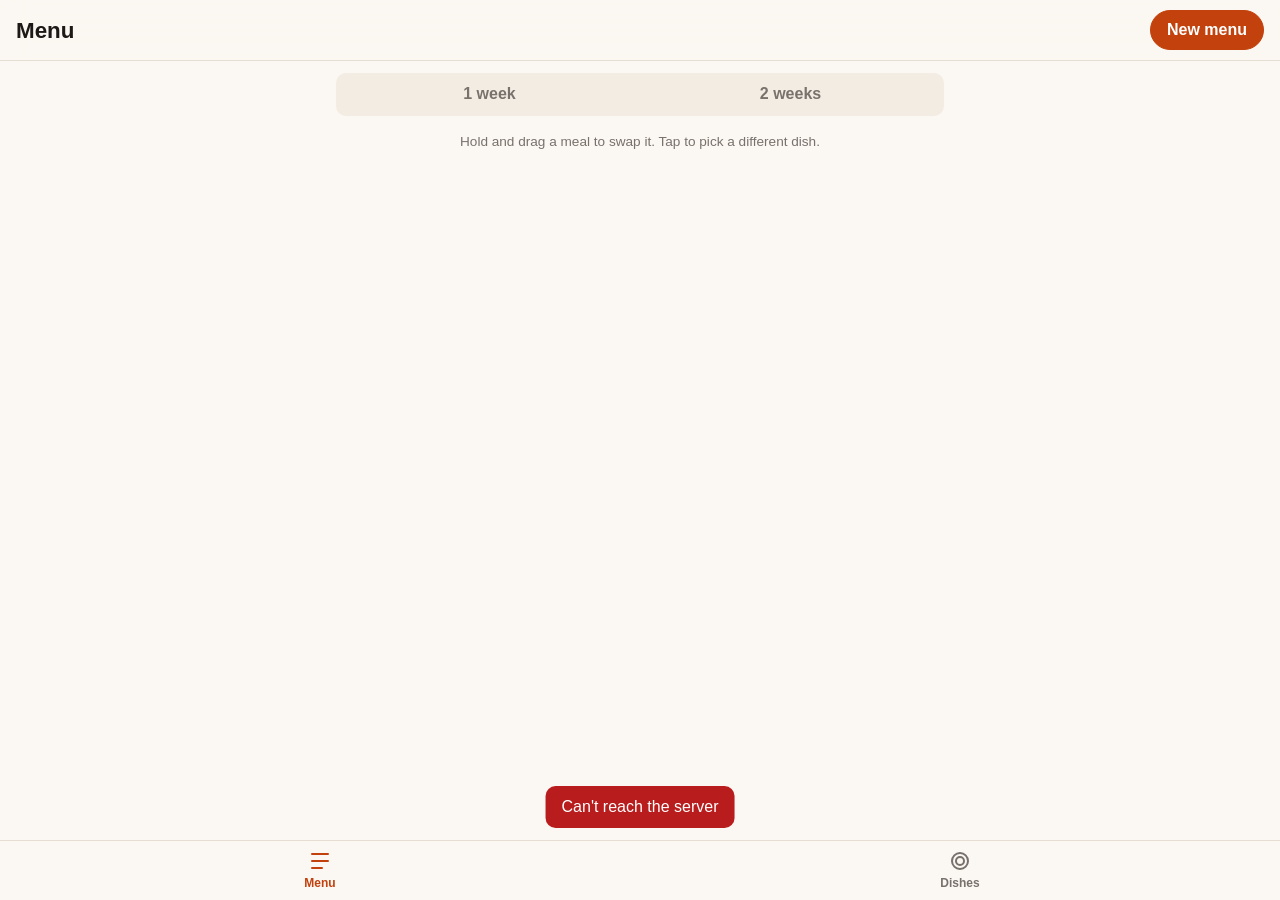
==== static/index.html @ 30e587e8 "Mobile-first PWA with SQLite storage, live sync and dish editing - Store dishes, ingredients and the" ====
<!DOCTYPE html>
<html lang="en">
<head>
    <meta charset="UTF-8">
    <meta name="viewport" content="width=device-width, initial-scale=1, viewport-fit=cover">
    <title>Menu</title>
    <meta name="theme-color" content="#fbf7f2" media="(prefers-color-scheme: light)">
    <meta name="theme-color" content="#1c1917" media="(prefers-color-scheme: dark)">
    <meta name="apple-mobile-web-app-capable" content="yes">
    <meta name="mobile-web-app-capable" content="yes">
    <meta name="apple-mobile-web-app-status-bar-style" content="default">
    <meta name="apple-mobile-web-app-title" content="Menu">
    <link rel="manifest" href="manifest.webmanifest">
    <link rel="icon" href="icons/icon.svg" type="image/svg+xml">
    <link rel="apple-touch-icon" href="icons/apple-touch-icon.png">
    <link rel="stylesheet" href="styles.css">
</head>
<body>
    <header class="topbar">
        <h1 id="title">Menu</h1>
        <button id="generate" class="btn primary" data-view="menu">New menu</button>
        <button id="add-dish" class="btn primary" data-view="dishes" hidden>Add dish</button>
    </header>

    <main>
        <section id="view-menu">
            <div class="segmented" role="group" aria-label="Weeks to plan">
                <button data-weeks="1">1 week</button>
                <button data-weeks="2">2 weeks</button>
            </div>
            <p id="menu-notice" class="notice" hidden></p>
            <div id="menu"></div>
            <p class="hint">Hold and drag a meal to swap it. Tap to pick a different dish.</p>
        </section>

        <section id="view-dishes" hidden>
            <input id="dish-search" type="search" placeholder="Search dishes, tags, ingredients" autocomplete="off">
            <p id="dish-count" class="hint"></p>
            <ul id="dish-list" class="list"></ul>
        </section>
    </main>

    <nav class="tabbar">
        <button data-tab="menu" aria-current="page">
            <svg viewBox="0 0 24 24" aria-hidden="true"><path d="M4 5h16M4 12h16M4 19h10"/></svg>
            Menu
        </button>
        <button data-tab="dishes">
            <svg viewBox="0 0 24 24" aria-hidden="true"><circle cx="12" cy="12" r="8"/><circle cx="12" cy="12" r="4"/></svg>
            Dishes
        </button>
    </nav>

    <dialog id="picker">
        <form method="dialog" class="sheet">
            <header>
                <h2 id="picker-title"></h2>
                <button class="btn" value="cancel">Close</button>
            </header>
            <input id="picker-search" type="search" placeholder="Search dishes" autocomplete="off">
            <ul id="picker-list" class="list"></ul>
            <footer>
                <button id="picker-clear" type="button" class="btn danger">Clear this meal</button>
            </footer>
        </form>
    </dialog>

    <dialog id="editor">
        <form id="editor-form" class="sheet">
            <header>
                <h2 id="editor-title">Add dish</h2>
                <button type="button" class="btn" id="editor-cancel">Cancel</button>
            </header>
            <label>Name
                <input name="name" required autocomplete="off" placeholder="e.g. Spaghetti bolognese">
            </label>
            <label>Tag
                <input name="tag" required list="tag-options" autocomplete="off" autocapitalize="none" placeholder="e.g. beef, fish, vegetarian">
            </label>
            <div class="field">
                <span>Ingredients</span>
                <div id="chips" class="chips"></div>
                <div class="row">
                    <input id="ingredient-input" list="ingredient-options" autocomplete="off" autocapitalize="none" placeholder="Add an ingredient">
                    <button type="button" class="btn" id="ingredient-add">Add</button>
                </div>
                <small>Tap an ingredient to mark it as a staple (oil, salt…). Staples are ignored when matching what you have at home.</small>
            </div>
            <label>Notes
                <textarea name="notes" rows="2" placeholder="Optional: link to the recipe, tips…"></textarea>
            </label>
            <footer>
                <button type="button" class="btn danger" id="editor-delete" hidden>Delete</button>
                <button type="submit" class="btn primary">Save</button>
            </footer>
        </form>
    </dialog>

    <datalist id="tag-options"></datalist>
    <datalist id="ingredient-options"></datalist>
    <div id="toast" role="status" aria-live="polite"></div>

    <script src="app.js"></script>
</body>
</html>
---- static/styles.css ----
:root {
    --bg: #fbf7f2;
    --surface: #ffffff;
    --surface-2: #f3ece3;
    --text: #1c1917;
    --muted: #78716c;
    --border: #e7ded3;
    --accent: #c2410c;
    --accent-text: #ffffff;
    --accent-soft: #fde7d9;
    --danger: #b91c1c;
    --today: #fff3e8;
    --shadow: 0 8px 24px rgb(28 25 23 / 0.18);
    --radius: 12px;
    --tabbar-h: 60px;
    color-scheme: light dark;
}

@media (prefers-color-scheme: dark) {
    :root {
        --bg: #1c1917;
        --surface: #292524;
        --surface-2: #322d2a;
        --text: #f5f5f4;
        --muted: #a8a29e;
        --border: #44403c;
        --accent: #fb923c;
        --accent-text: #1c1917;
        --accent-soft: #4a2c1a;
        --danger: #f87171;
        --today: #3a2a1f;
        --shadow: 0 8px 24px rgb(0 0 0 / 0.5);
    }
}

* { box-sizing: border-box; }

html { -webkit-text-size-adjust: 100%; }

body {
    margin: 0;
    background: var(--bg);
    color: var(--text);
    font: 16px/1.4 -apple-system, BlinkMacSystemFont, "Segoe UI", Roboto, sans-serif;
    padding-bottom: calc(var(--tabbar-h) + env(safe-area-inset-bottom));
}

button, input, textarea { font: inherit; color: inherit; }

button, .meal, .list li { -webkit-tap-highlight-color: transparent; }

[hidden] { display: none !important; }

/* --- Top bar --- */

.topbar {
    position: sticky;
    top: 0;
    z-index: 10;
    display: flex;
    align-items: center;
    justify-content: space-between;
    gap: 12px;
    padding: calc(10px + env(safe-area-inset-top)) 16px 10px;
    background: color-mix(in srgb, var(--bg) 88%, transparent);
    backdrop-filter: blur(12px);
    -webkit-backdrop-filter: blur(12px);
    border-bottom: 1px solid var(--border);
}

.topbar h1 { margin: 0; font-size: 1.4rem; }

main {
    max-width: 640px;
    margin: 0 auto;
    padding: 12px 16px 24px;
}

/* --- Buttons --- */

.btn {
    border: 1px solid var(--border);
    background: var(--surface);
    border-radius: 999px;
    padding: 8px 16px;
    font-weight: 600;
    cursor: pointer;
    min-height: 40px;
}
.btn.primary { background: var(--accent); border-color: var(--accent); color: var(--accent-text); }
.btn.danger { color: var(--danger); }
.btn:disabled { opacity: 0.5; }

.segmented {
    display: flex;
    background: var(--surface-2);
    border-radius: 10px;
    padding: 3px;
    margin-bottom: 16px;
}
.segmented button {
    flex: 1;
    border: 0;
    background: transparent;
    padding: 7px;
    border-radius: 8px;
    font-weight: 600;
    color: var(--muted);
    cursor: pointer;
}
.segmented button[aria-pressed="true"] {
    background: var(--surface);
    color: var(--text);
    box-shadow: 0 1px 3px rgb(0 0 0 / 0.12);
}

/* --- Menu --- */

.week-title {
    font-size: 0.85rem;
    text-transform: uppercase;
    letter-spacing: 0.06em;
    color: var(--muted);
    margin: 24px 4px 8px;
}
.week-title:first-child { margin-top: 0; }

.day {
    background: var(--surface);
    border: 1px solid var(--border);
    border-radius: var(--radius);
    margin-bottom: 14px;
    overflow: hidden;
}
.day.today { background: var(--today); border-color: var(--accent); }

.day-name {
    display: flex;
    align-items: baseline;
    gap: 8px;
    padding: 10px 14px 4px;
    font-weight: 700;
}
.day-name .date { font-weight: 400; color: var(--muted); font-size: 0.9rem; }
.day-name .badge {
    margin-left: auto;
    font-size: 0.75rem;
    font-weight: 700;
    color: var(--accent);
    text-transform: uppercase;
}

.meal {
    display: flex;
    align-items: center;
    gap: 10px;
    padding: 10px 14px;
    min-height: 48px;
    cursor: grab;
    user-select: none;
    -webkit-user-select: none;
    -webkit-touch-callout: none;
    transition: background 0.15s;
}
.meal + .meal { border-top: 1px solid var(--border); }
.meal-label { width: 52px; flex: none; color: var(--muted); font-size: 0.85rem; }
.dish-name { flex: 1; min-width: 0; overflow-wrap: anywhere; }
.meal.empty .dish-name, .meal.free .dish-name { color: var(--muted); font-style: italic; }
.meal.free { cursor: default; }
.meal.drag-source { opacity: 0.35; }
.meal.drop-target { background: var(--accent-soft); outline: 2px dashed var(--accent); outline-offset: -4px; }
.meal.pressing { background: var(--surface-2); }

.tag {
    flex: none;
    font-size: 0.75rem;
    padding: 2px 8px;
    border-radius: 999px;
    background: var(--surface-2);
    color: var(--muted);
}

.drag-ghost {
    position: fixed;
    z-index: 100;
    pointer-events: none;
    background: var(--surface);
    border: 1px solid var(--accent);
    border-radius: var(--radius);
    box-shadow: var(--shadow);
    transform: translate(-50%, -50%) scale(1.03);
}

body.dragging { cursor: grabbing; }

.notice {
    background: var(--accent-soft);
    border-radius: var(--radius);
    padding: 10px 14px;
    margin: 0 0 16px;
}

.hint { color: var(--muted); font-size: 0.85rem; text-align: center; }

/* --- Lists (dishes, picker) --- */

.list { list-style: none; margin: 0; padding: 0; }
.list li {
    display: flex;
    align-items: center;
    gap: 10px;
    padding: 12px 14px;
    background: var(--surface);
    border: 1px solid var(--border);
    border-bottom-width: 0;
    cursor: pointer;
}
.list li:first-child { border-radius: var(--radius) var(--radius) 0 0; }
.list li:last-child { border-bottom-width: 1px; border-radius: 0 0 var(--radius) var(--radius); }
.list li:only-child { border-radius: var(--radius); }
.list .info { flex: 1; min-width: 0; }
.list .sub { display: block; color: var(--muted); font-size: 0.85rem; overflow-wrap: anywhere; }
.list li.current { background: var(--accent-soft); }

input[type="search"], input:not([type]), textarea {
    width: 100%;
    padding: 10px 12px;
    border: 1px solid var(--border);
    border-radius: 10px;
    background: var(--surface);
}
textarea { resize: vertical; }

#dish-search { margin-bottom: 4px; }

/* --- Tab bar --- */

.tabbar {
    position: fixed;
    inset: auto 0 0 0;
    z-index: 10;
    display: flex;
    height: calc(var(--tabbar-h) + env(safe-area-inset-bottom));
    padding-bottom: env(safe-area-inset-bottom);
    background: color-mix(in srgb, var(--bg) 92%, transparent);
    backdrop-filter: blur(12px);
    -webkit-backdrop-filter: blur(12px);
    border-top: 1px solid var(--border);
}
.tabbar button {
    flex: 1;
    display: flex;
    flex-direction: column;
    align-items: center;
    justify-content: center;
    gap: 2px;
    border: 0;
    background: none;
    color: var(--muted);
    font-size: 0.75rem;
    font-weight: 600;
    cursor: pointer;
}
.tabbar svg { width: 24px; height: 24px; fill: none; stroke: currentColor; stroke-width: 2; stroke-linecap: round; }
.tabbar button[aria-current="page"] { color: var(--accent); }

/* --- Dialogs (bottom sheets on mobile) --- */

dialog {
    border: 0;
    padding: 0;
    background: var(--surface);
    color: var(--text);
    width: 100%;
    max-width: 640px;
    max-height: 90dvh;
    margin: auto auto 0;
    border-radius: 16px 16px 0 0;
    box-shadow: var(--shadow);
}
dialog::backdrop { background: rgb(0 0 0 / 0.4); }

@media (min-width: 700px) {
    dialog { margin: auto; border-radius: 16px; }
}

.sheet {
    display: flex;
    flex-direction: column;
    gap: 12px;
    padding: 16px 16px calc(16px + env(safe-area-inset-bottom));
    max-height: 90dvh;
}
.sheet header, .sheet footer { display: flex; align-items: center; justify-content: space-between; gap: 8px; }
.sheet footer { justify-content: flex-end; }
.sheet footer .danger { margin-right: auto; }
.sheet h2 { margin: 0; font-size: 1.15rem; }
.sheet .list { overflow-y: auto; min-height: 0; flex: 1; }
.sheet label, .field { display: flex; flex-direction: column; gap: 4px; font-weight: 600; font-size: 0.9rem; }
.sheet label input, .sheet label textarea { font-weight: 400; font-size: 1rem; }
.field small { font-weight: 400; color: var(--muted); }
.row { display: flex; gap: 8px; }
.row input { font-weight: 400; }

#editor-form { overflow-y: auto; }

.chips { display: flex; flex-wrap: wrap; gap: 6px; }
.chip {
    display: inline-flex;
    align-items: center;
    gap: 4px;
    padding: 4px 4px 4px 12px;
    border-radius: 999px;
    background: var(--accent-soft);
    border: 1px solid var(--accent);
    font-weight: 400;
    cursor: pointer;
}
.chip.staple { background: transparent; border-style: dashed; border-color: var(--border); color: var(--muted); }
.chip button {
    border: 0;
    background: none;
    width: 26px;
    height: 26px;
    border-radius: 50%;
    cursor: pointer;
    color: var(--muted);
}

/* --- Toast --- */

#toast {
    position: fixed;
    left: 50%;
    bottom: calc(var(--tabbar-h) + env(safe-area-inset-bottom) + 12px);
    transform: translate(-50%, 20px);
    max-width: calc(100% - 32px);
    background: var(--text);
    color: var(--bg);
    padding: 10px 16px;
    border-radius: 10px;
    opacity: 0;
    pointer-events: none;
    transition: opacity 0.2s, transform 0.2s;
    z-index: 200;
}
#toast.show { opacity: 1; transform: translate(-50%, 0); }
#toast.error { background: var(--danger); color: #fff; }
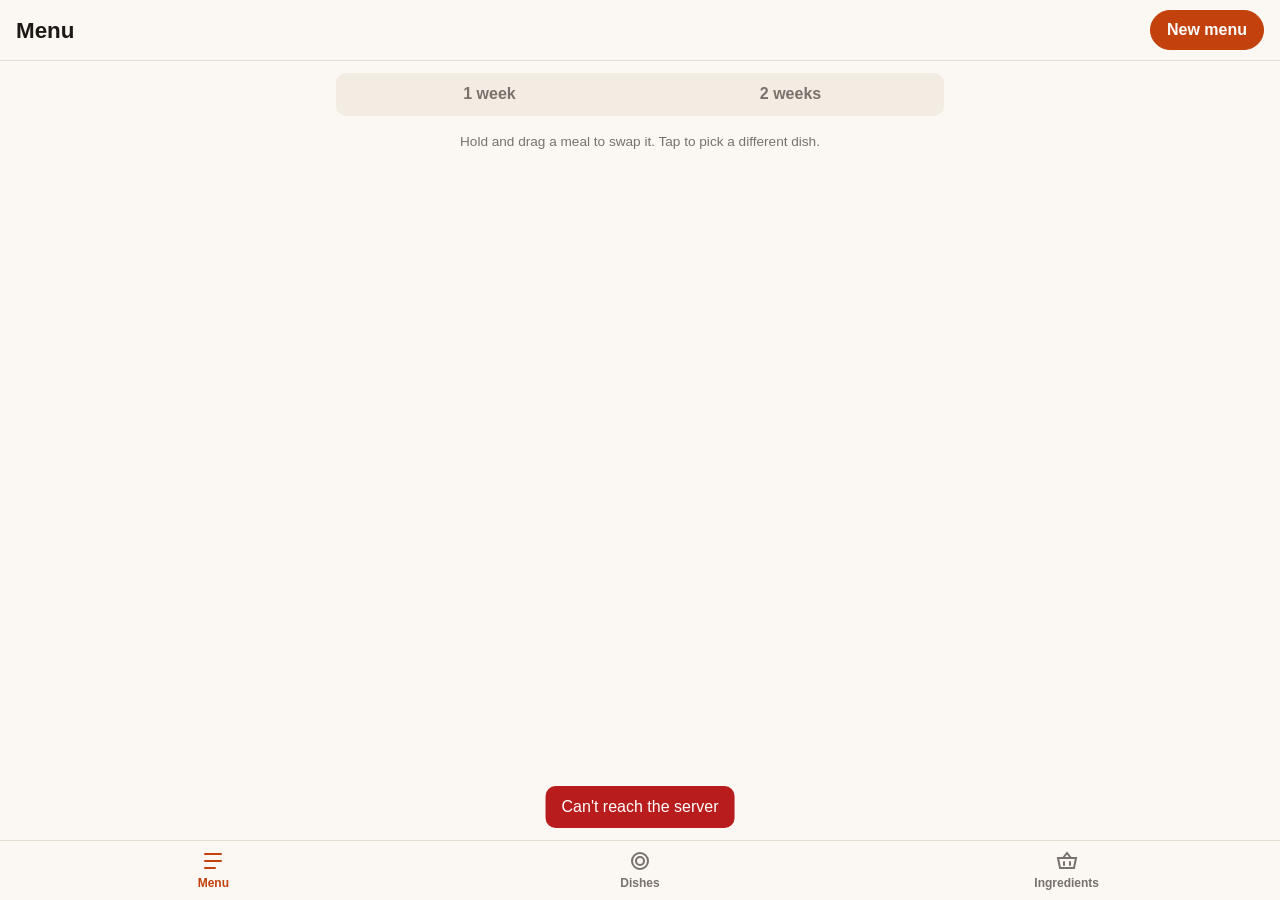
==== commit e0850920: "Ingredients tab with shared "bought" checkmarks - New Ingredients tab: every ingredient of the plann" ====
--- a/static/index.html
+++ b/static/index.html
@@ -24,7 +24,7 @@
 
     <main>
         <section id="view-menu">
-            <div class="segmented" role="group" aria-label="Weeks to plan">
+            <div id="menu-weeks" class="segmented" role="group" aria-label="Weeks to plan">
                 <button data-weeks="1">1 week</button>
                 <button data-weeks="2">2 weeks</button>
             </div>
@@ -33,10 +33,41 @@
             <p class="hint">Hold and drag a meal to swap it. Tap to pick a different dish.</p>
         </section>
 
+        <section id="view-ingredients" hidden>
+            <div id="ingredients-weeks" class="segmented" role="group" aria-label="Weeks to include" hidden>
+                <button data-week="0">Both weeks</button>
+                <button data-week="1">Week 1</button>
+                <button data-week="2">Week 2</button>
+            </div>
+            <div class="list-toolbar">
+                <p id="ingredients-summary" class="hint"></p>
+                <button id="uncheck-all" type="button" class="btn small" hidden>Uncheck all</button>
+            </div>
+            <ul id="ingredient-list" class="list"></ul>
+            <details id="staples" hidden>
+                <summary>Staples <span class="count"></span></summary>
+                <ul class="list"></ul>
+            </details>
+            <p id="ingredients-missing" class="notice" hidden></p>
+        </section>
+
         <section id="view-dishes" hidden>
             <input id="dish-search" type="search" placeholder="Search dishes, tags, ingredients" autocomplete="off">
-            <p id="dish-count" class="hint"></p>
-            <ul id="dish-list" class="list"></ul>
+            <div class="list-toolbar">
+                <p id="dish-count" class="hint"></p>
+                <div class="sort">
+                    <button id="sort-button" type="button" class="icon-btn" aria-label="Sort dishes" aria-haspopup="menu" aria-expanded="false">
+                        <svg viewBox="0 0 24 24" aria-hidden="true"><path d="M4 6h9M4 11h7M4 16h5M18 5v14M14.5 15.5 18 19l3.5-3.5"/></svg>
+                    </button>
+                    <div id="sort-menu" class="popover" role="menu" hidden>
+                        <span class="popover-title">Sort by</span>
+                        <button type="button" role="menuitemradio" data-sort="name">Name</button>
+                        <button type="button" role="menuitemradio" data-sort="category">Category</button>
+                        <button type="button" role="menuitemradio" data-sort="season">Season</button>
+                    </div>
+                </div>
+            </div>
+            <div id="dish-list"></div>
         </section>
     </main>
 
@@ -49,6 +80,10 @@
             <svg viewBox="0 0 24 24" aria-hidden="true"><circle cx="12" cy="12" r="8"/><circle cx="12" cy="12" r="4"/></svg>
             Dishes
         </button>
+        <button data-tab="ingredients">
+            <svg viewBox="0 0 24 24" aria-hidden="true"><path d="M3 9h18l-2 10H5L3 9zM8 9l4-5 4 5M9 13v3M15 13v3"/></svg>
+            Ingredients
+        </button>
     </nav>
 
     <dialog id="picker">
@@ -57,7 +92,9 @@
                 <h2 id="picker-title"></h2>
                 <button class="btn" value="cancel">Close</button>
             </header>
+            <div id="picker-actions" class="actions"></div>
             <input id="picker-search" type="search" placeholder="Search dishes" autocomplete="off">
+            <p id="picker-hint" class="hint" hidden></p>
             <ul id="picker-list" class="list"></ul>
             <footer>
                 <button id="picker-clear" type="button" class="btn danger">Clear this meal</button>
@@ -74,16 +111,62 @@
             <label>Name
                 <input name="name" required autocomplete="off" placeholder="e.g. Spaghetti bolognese">
             </label>
-            <label>Tag
-                <input name="tag" required list="tag-options" autocomplete="off" autocapitalize="none" placeholder="e.g. beef, fish, vegetarian">
-            </label>
             <div class="field">
+                <span>Role</span>
+                <div class="segmented choice">
+                    <label><input type="radio" name="role" value="main"><span>Full meal</span></label>
+                    <label><input type="radio" name="role" value="combinable"><span>Combinable</span></label>
+                    <label><input type="radio" name="role" value="side"><span>Side only</span></label>
+                </div>
+                <small id="role-help"></small>
+            </div>
+            <div class="field" id="category-field">
+                <label for="category-input">Category</label>
+                <input id="category-input" name="category" required autocomplete="off" autocapitalize="none" placeholder="e.g. beef, fish, vegetarian">
+                <div class="suggestions"></div>
+                <small>One per dish. Used by the menu rules (no two of the same on one day, egg on Saturday…).</small>
+            </div>
+            <div class="field" id="tags-field">
+                <span>Tags</span>
+                <div class="chips"></div>
+                <div class="row">
+                    <input autocomplete="off" autocapitalize="none" placeholder="Add a tag (e.g. japanese, soup)">
+                    <button type="button" class="btn">Add</button>
+                </div>
+                <div class="suggestions"></div>
+            </div>
+            <div class="field">
+                <span>Season</span>
+                <div class="segmented choice">
+                    <label><input type="radio" name="season" value="all"><span>All year</span></label>
+                    <label><input type="radio" name="season" value="summer"><span>Summer</span></label>
+                    <label><input type="radio" name="season" value="winter"><span>Winter</span></label>
+                </div>
+            </div>
+            <div class="field">
+                <span>Eaten at</span>
+                <div class="segmented choice">
+                    <label><input type="radio" name="meal_time" value="lunch" required><span>Lunch</span></label>
+                    <label><input type="radio" name="meal_time" value="dinner"><span>Dinner</span></label>
+                </div>
+                <small id="meal-time-help" class="warning">Pick lunch or dinner.</small>
+            </div>
+            <div class="field">
+                <span>Lasts</span>
+                <div class="segmented choice">
+                    <label><input type="radio" name="portions" value="1"><span>1 meal</span></label>
+                    <label><input type="radio" name="portions" value="2"><span>2 meals</span></label>
+                </div>
+                <small>2 meals: cooked once, eaten again within 2 days (e.g. soups, stews).</small>
+            </div>
+            <div class="field" id="ingredients-field">
                 <span>Ingredients</span>
-                <div id="chips" class="chips"></div>
+                <div class="chips"></div>
                 <div class="row">
-                    <input id="ingredient-input" list="ingredient-options" autocomplete="off" autocapitalize="none" placeholder="Add an ingredient">
-                    <button type="button" class="btn" id="ingredient-add">Add</button>
+                    <input autocomplete="off" autocapitalize="none" placeholder="Add an ingredient">
+                    <button type="button" class="btn">Add</button>
                 </div>
+                <div class="suggestions"></div>
                 <small>Tap an ingredient to mark it as a staple (oil, salt…). Staples are ignored when matching what you have at home.</small>
             </div>
             <label>Notes
@@ -96,8 +179,6 @@
         </form>
     </dialog>
 
-    <datalist id="tag-options"></datalist>
-    <datalist id="ingredient-options"></datalist>
     <div id="toast" role="status" aria-live="polite"></div>
 
     <script src="app.js"></script>
--- a/static/styles.css
+++ b/static/styles.css
@@ -47,7 +47,7 @@
 
 button, input, textarea { font: inherit; color: inherit; }
 
-button, .meal, .list li { -webkit-tap-highlight-color: transparent; }
+button, label, .meal, .list li { -webkit-tap-highlight-color: transparent; }
 
 [hidden] { display: none !important; }
 
@@ -165,8 +165,7 @@
 .meal + .meal { border-top: 1px solid var(--border); }
 .meal-label { width: 52px; flex: none; color: var(--muted); font-size: 0.85rem; }
 .dish-name { flex: 1; min-width: 0; overflow-wrap: anywhere; }
-.meal.empty .dish-name, .meal.free .dish-name { color: var(--muted); font-style: italic; }
-.meal.free { cursor: default; }
+.meal.empty .dish-name { color: var(--muted); font-style: italic; }
 .meal.drag-source { opacity: 0.35; }
 .meal.drop-target { background: var(--accent-soft); outline: 2px dashed var(--accent); outline-offset: -4px; }
 .meal.pressing { background: var(--surface-2); }
@@ -346,3 +345,174 @@
 }
 #toast.show { opacity: 1; transform: translate(-50%, 0); }
 #toast.error { background: var(--danger); color: #fff; }
+
+/* --- Second dishes, tags, suggestions --- */
+
+.dish-name .side { color: var(--muted); }
+
+.list .sub.labels { display: flex; flex-wrap: wrap; gap: 4px; margin: 2px 0; }
+.list .sub.labels:empty { display: none; }
+.label {
+    white-space: nowrap;
+    font-size: 0.75rem;
+    padding: 0 6px;
+    border-radius: 999px;
+    border: 1px solid var(--border);
+}
+.label.accent { border-color: var(--accent); color: var(--accent); }
+.dish-name .label.leftovers { margin-left: 6px; vertical-align: middle; color: var(--muted); }
+
+.suggestions { display: flex; flex-wrap: wrap; gap: 6px; }
+.suggestion {
+    border: 1px dashed var(--accent);
+    background: transparent;
+    color: var(--accent);
+    border-radius: 999px;
+    padding: 4px 12px;
+    min-height: 32px;
+    font-size: 0.9rem;
+    cursor: pointer;
+}
+
+/* Radio buttons shown as a segmented control */
+.segmented.choice { margin: 0; }
+.sheet .segmented.choice label { flex: 1; display: block; font-weight: 600; }
+.segmented.choice input { position: absolute; opacity: 0; pointer-events: none; }
+.segmented.choice span {
+    display: block;
+    text-align: center;
+    padding: 7px 4px;
+    border-radius: 8px;
+    color: var(--muted);
+    cursor: pointer;
+    font-size: 0.9rem;
+}
+.segmented.choice input:checked + span {
+    background: var(--surface);
+    color: var(--text);
+    box-shadow: 0 1px 3px rgb(0 0 0 / 0.12);
+}
+.segmented.choice input:focus-visible + span { outline: 2px solid var(--accent); }
+
+.actions { display: flex; flex-wrap: wrap; gap: 8px; }
+
+.label.warning { border-color: var(--danger); color: var(--danger); }
+.field small.warning { color: var(--danger); }
+
+/* --- Dish list: sections and sort menu --- */
+
+.list-toolbar {
+    display: flex;
+    align-items: center;
+    justify-content: space-between;
+    gap: 8px;
+    margin: 4px 0 8px;
+}
+.list-toolbar .hint { margin: 0; text-align: left; }
+
+.sort { position: relative; flex: none; }
+.icon-btn {
+    display: grid;
+    place-items: center;
+    width: 40px;
+    height: 40px;
+    border: 1px solid var(--border);
+    border-radius: 50%;
+    background: var(--surface);
+    color: var(--text);
+    cursor: pointer;
+}
+.icon-btn[aria-expanded="true"] { border-color: var(--accent); color: var(--accent); }
+.icon-btn svg { width: 20px; height: 20px; fill: none; stroke: currentColor; stroke-width: 2; stroke-linecap: round; stroke-linejoin: round; }
+
+.popover {
+    position: absolute;
+    right: 0;
+    top: calc(100% + 6px);
+    z-index: 20;
+    min-width: 170px;
+    padding: 6px;
+    background: var(--surface);
+    border: 1px solid var(--border);
+    border-radius: var(--radius);
+    box-shadow: var(--shadow);
+}
+.popover-title {
+    display: block;
+    padding: 6px 10px 4px;
+    font-size: 0.75rem;
+    font-weight: 700;
+    text-transform: uppercase;
+    letter-spacing: 0.06em;
+    color: var(--muted);
+}
+.popover button {
+    display: flex;
+    align-items: center;
+    justify-content: space-between;
+    width: 100%;
+    min-height: 40px;
+    padding: 8px 10px;
+    border: 0;
+    border-radius: 8px;
+    background: none;
+    text-align: left;
+    cursor: pointer;
+}
+.popover button:hover { background: var(--surface-2); }
+.popover button[aria-checked="true"] { color: var(--accent); font-weight: 600; }
+.popover button[aria-checked="true"]::after { content: "✓"; }
+
+.dish-section + .dish-section { margin-top: 20px; }
+.section-title {
+    display: flex;
+    align-items: baseline;
+    gap: 6px;
+    font-size: 0.85rem;
+    text-transform: uppercase;
+    letter-spacing: 0.06em;
+    color: var(--muted);
+    margin: 0 4px 8px;
+}
+.section-title .count { font-weight: 400; }
+.section-title.warning { color: var(--danger); }
+
+/* --- Ingredients tab --- */
+
+.list li.ingredient { align-items: flex-start; user-select: none; -webkit-user-select: none; }
+.ingredient .check {
+    flex: none;
+    width: 24px;
+    height: 24px;
+    margin-top: 1px;
+    border: 2px solid var(--border);
+    border-radius: 50%;
+    display: grid;
+    place-items: center;
+    font-size: 0.8rem;
+    font-weight: 700;
+}
+.ingredient.done .check { background: var(--accent); border-color: var(--accent); color: var(--accent-text); }
+.ingredient.done .check::after { content: "✓"; }
+.ingredient.done .info, .ingredient.done .qty { text-decoration: line-through; opacity: 0.5; }
+.ingredient.done { background: var(--surface-2); }
+.btn.small { min-height: 32px; padding: 4px 12px; font-size: 0.85rem; flex: none; }
+.ingredient .qty {
+    flex: none;
+    min-width: 2.6em;
+    font-weight: 700;
+    color: var(--accent);
+    font-variant-numeric: tabular-nums;
+}
+
+#staples { margin-top: 20px; }
+#staples summary {
+    cursor: pointer;
+    font-size: 0.85rem;
+    text-transform: uppercase;
+    letter-spacing: 0.06em;
+    color: var(--muted);
+    margin: 0 4px 8px;
+}
+#staples summary .count { font-weight: 400; }
+#ingredients-missing { margin-top: 16px; }
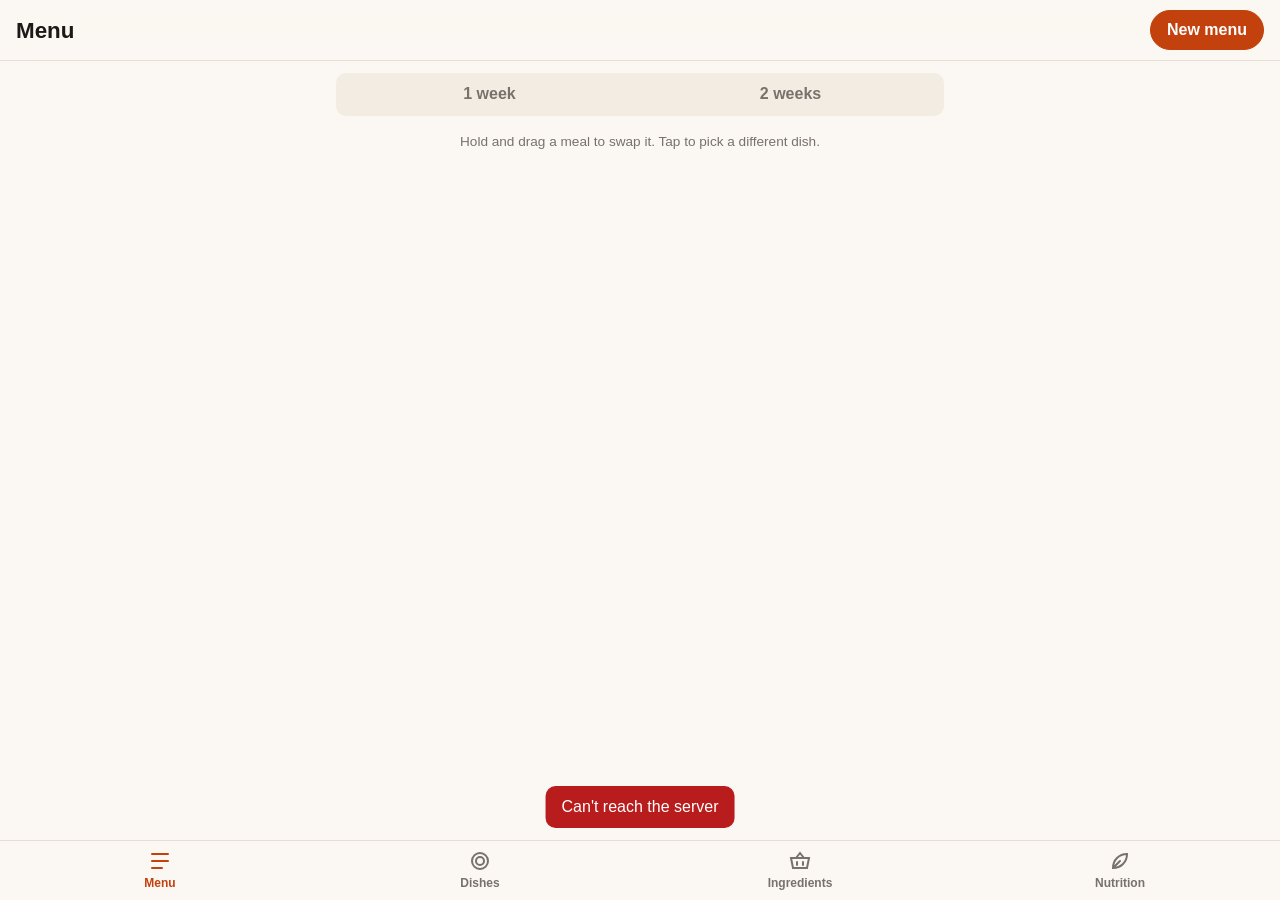
==== commit ec5bd58c: "Nutrition tab: weekly food-group goals from ingredient food groups - Ingredients have a food group (" ====
--- a/static/index.html
+++ b/static/index.html
@@ -51,6 +51,17 @@
             <p id="ingredients-missing" class="notice" hidden></p>
         </section>
 
+        <section id="view-nutrition" hidden>
+            <h2 id="nutrition-week" class="week-title"></h2>
+            <p id="nutrition-empty" class="notice" hidden></p>
+            <ul id="nutrition-goals" class="goals"></ul>
+            <p id="nutrition-unclassified" class="notice" hidden></p>
+            <div class="nutrition-actions">
+                <button id="edit-goals" type="button" class="btn">Edit goals</button>
+                <button id="open-food-groups" type="button" class="link-btn">Ingredient food groups ›</button>
+            </div>
+        </section>
+
         <section id="view-dishes" hidden>
             <input id="dish-search" type="search" placeholder="Search dishes, tags, ingredients" autocomplete="off">
             <div class="list-toolbar">
@@ -84,6 +95,11 @@
             <svg viewBox="0 0 24 24" aria-hidden="true"><path d="M3 9h18l-2 10H5L3 9zM8 9l4-5 4 5M9 13v3M15 13v3"/></svg>
             Ingredients
         </button>
+        <button data-tab="nutrition">
+            <svg viewBox="0 0 24 24" aria-hidden="true"><path d="M5 19C5 11 11 5 19 5c0 8-6 14-14 14zM5 19l7-7"/></svg>
+            Nutrition
+            <span id="nutrition-badge" class="tab-badge" hidden></span>
+        </button>
     </nav>
 
     <dialog id="picker">
@@ -167,7 +183,8 @@
                     <button type="button" class="btn">Add</button>
                 </div>
                 <div class="suggestions"></div>
-                <small>Tap an ingredient to mark it as a staple (oil, salt…). Staples are ignored when matching what you have at home.</small>
+                <small>Tap an ingredient to mark it as a staple (oil, salt…). Staples are listed apart in Ingredients.</small>
+                <div id="new-ingredient-groups" class="new-groups" hidden></div>
             </div>
             <label>Notes
                 <textarea name="notes" rows="2" placeholder="Optional: link to the recipe, tips…"></textarea>
@@ -179,6 +196,31 @@
         </form>
     </dialog>
 
+    <dialog id="goals-editor">
+        <form id="goals-form" class="sheet">
+            <header>
+                <h2>Weekly goals</h2>
+                <button type="button" class="btn" id="goals-cancel">Cancel</button>
+            </header>
+            <p class="hint left">Meals per week. <b>Max</b>: green up to the number. <b>Min</b>: green from the number. <b>Track</b>: just counted.</p>
+            <div id="goals-rows" class="goal-rows"></div>
+            <footer>
+                <button type="submit" class="btn primary">Save</button>
+            </footer>
+        </form>
+    </dialog>
+
+    <dialog id="food-groups">
+        <form method="dialog" class="sheet">
+            <header>
+                <h2>Ingredient food groups</h2>
+                <button class="btn" value="cancel">Close</button>
+            </header>
+            <input id="food-groups-search" type="search" placeholder="Search ingredients" autocomplete="off">
+            <div id="food-groups-list" class="food-groups-list"></div>
+        </form>
+    </dialog>
+
     <div id="toast" role="status" aria-live="polite"></div>
 
     <script src="app.js"></script>
--- a/static/styles.css
+++ b/static/styles.css
@@ -9,6 +9,7 @@
     --accent-text: #ffffff;
     --accent-soft: #fde7d9;
     --danger: #b91c1c;
+    --good: #15803d;
     --today: #fff3e8;
     --shadow: 0 8px 24px rgb(28 25 23 / 0.18);
     --radius: 12px;
@@ -28,6 +29,7 @@
         --accent-text: #1c1917;
         --accent-soft: #4a2c1a;
         --danger: #f87171;
+        --good: #4ade80;
         --today: #3a2a1f;
         --shadow: 0 8px 24px rgb(0 0 0 / 0.5);
     }
@@ -516,3 +518,97 @@
 }
 #staples summary .count { font-weight: 400; }
 #ingredients-missing { margin-top: 16px; }
+
+/* --- Nutrition tab --- */
+
+.tabbar button { position: relative; }
+.tab-badge {
+    position: absolute;
+    top: 6px;
+    left: calc(50% + 6px);
+    min-width: 18px;
+    height: 18px;
+    padding: 0 5px;
+    border-radius: 9px;
+    background: var(--danger);
+    color: #fff;
+    font-size: 0.7rem;
+    line-height: 18px;
+}
+
+.goals { list-style: none; margin: 0; padding: 0; display: flex; flex-direction: column; gap: 10px; }
+.goal {
+    background: var(--surface);
+    border: 1px solid var(--border);
+    border-radius: var(--radius);
+    overflow: hidden;
+}
+.goal-head {
+    display: grid;
+    grid-template-columns: 1fr auto;
+    gap: 8px 12px;
+    width: 100%;
+    padding: 12px 14px;
+    border: 0;
+    background: none;
+    text-align: left;
+    cursor: pointer;
+}
+.goal-name { font-weight: 600; }
+.goal-value { font-variant-numeric: tabular-nums; color: var(--muted); }
+.goal.good .goal-value { color: var(--good); font-weight: 600; }
+.goal.bad .goal-value { color: var(--danger); font-weight: 600; }
+
+.bar {
+    grid-column: 1 / -1;
+    position: relative;
+    height: 10px;
+    border-radius: 5px;
+    background: var(--surface-2);
+}
+.bar-fill { position: absolute; inset: 0 auto 0 0; border-radius: 5px; background: var(--muted); }
+.goal.good .bar-fill { background: var(--good); }
+.goal.bad .bar-fill { background: var(--danger); }
+.bar-target {
+    position: absolute;
+    top: -4px;
+    bottom: -4px;
+    width: 2px;
+    margin-left: -1px;
+    background: var(--text);
+}
+
+.goal-meals { list-style: none; margin: 0; padding: 0 14px 12px; font-size: 0.9rem; }
+.goal-meals li { padding: 4px 0; border-top: 1px solid var(--border); }
+.goal-meals .via { color: var(--muted); }
+
+#nutrition-unclassified { margin-top: 16px; }
+.nutrition-actions { display: flex; align-items: center; justify-content: space-between; gap: 8px; margin-top: 20px; }
+.link-btn {
+    border: 0;
+    background: none;
+    padding: 8px 0;
+    color: var(--accent);
+    font-weight: 600;
+    cursor: pointer;
+}
+
+.hint.left { text-align: left; margin: 0; }
+.goal-rows { display: flex; flex-direction: column; gap: 8px; overflow-y: auto; }
+.goal-row { display: grid; grid-template-columns: 1fr auto 64px; align-items: center; gap: 8px; }
+.goal-row select, .group-select, .goal-row input {
+    padding: 8px 10px;
+    border: 1px solid var(--border);
+    border-radius: 10px;
+    background: var(--surface);
+    min-height: 40px;
+}
+.group-select { flex: none; max-width: 48%; }
+.group-select.unset { border-color: var(--danger); color: var(--danger); }
+
+.food-groups-list { overflow-y: auto; min-height: 0; flex: 1; }
+.list li.food-row { cursor: default; }
+
+.new-groups { display: flex; flex-direction: column; gap: 6px; margin-top: 6px; padding: 10px; border: 1px dashed var(--accent); border-radius: var(--radius); }
+.new-groups-title { font-size: 0.85rem; font-weight: 600; }
+.new-group-row { display: flex; align-items: center; justify-content: space-between; gap: 8px; font-weight: 400; }
